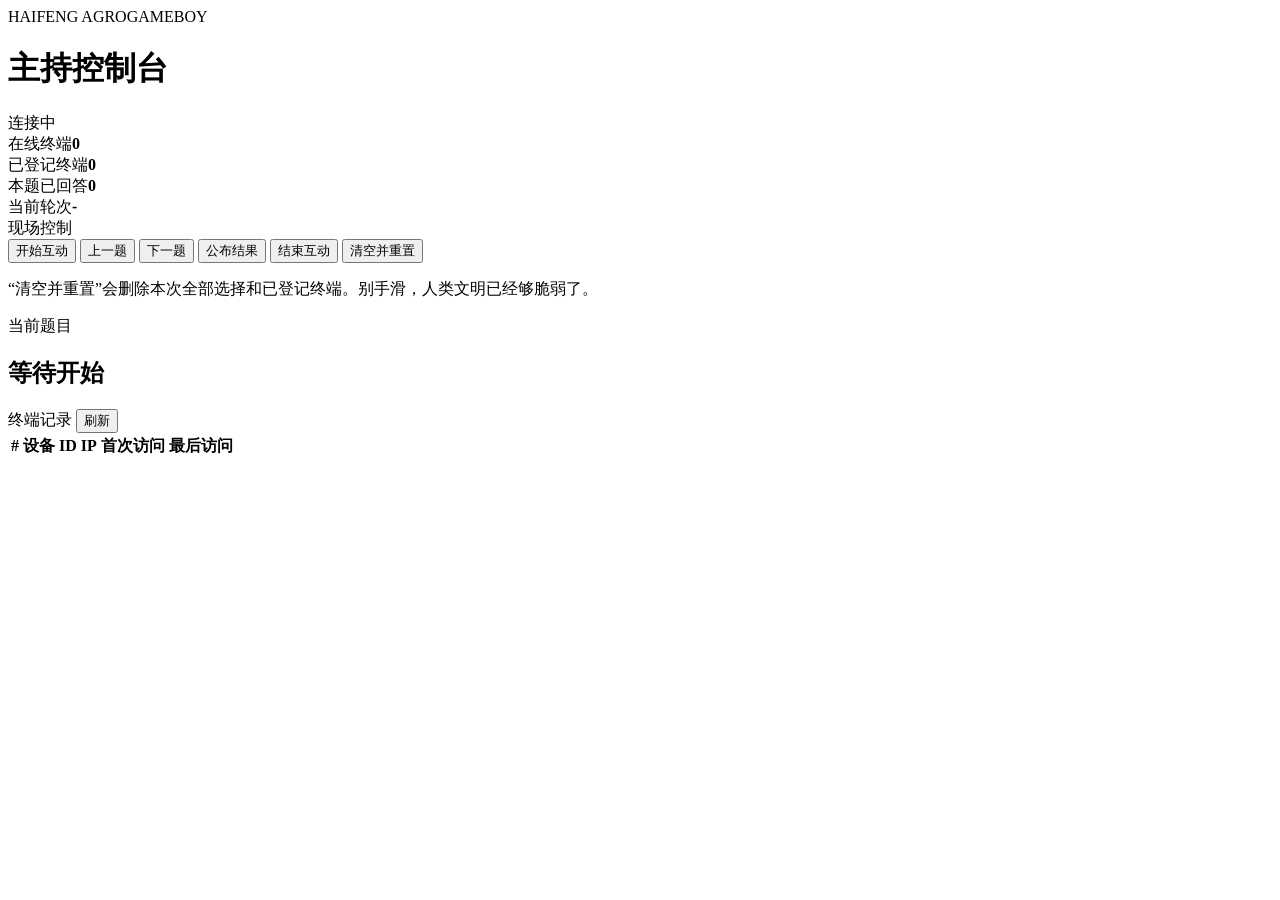
==== static/admin.html @ 6596d3aa "Add presenter admin console" ====
<!doctype html>
<html lang="zh-CN">
<head>
  <meta charset="utf-8">
  <meta name="viewport" content="width=device-width, initial-scale=1">
  <title>AGROGAMEBOY 主持后台</title>
  <link rel="stylesheet" href="/static/style.css">
</head>
<body class="admin-body">
  <main class="admin-shell">
    <header class="admin-header">
      <div>
        <div class="eyebrow">HAIFENG AGROGAMEBOY</div>
        <h1>主持控制台</h1>
      </div>
      <div id="adminConnection" class="status-pill">连接中</div>
    </header>

    <section class="metric-grid">
      <div class="metric-card"><span>在线终端</span><strong id="onlineCount">0</strong></div>
      <div class="metric-card"><span>已登记终端</span><strong id="registeredCount">0</strong></div>
      <div class="metric-card"><span>本题已回答</span><strong id="answeredCount">0</strong></div>
      <div class="metric-card"><span>当前轮次</span><strong id="questionNo">-</strong></div>
    </section>

    <section class="admin-grid">
      <div class="panel">
        <div class="panel-title">现场控制</div>
        <div class="button-grid">
          <button class="admin-btn primary" data-action="start">开始互动</button>
          <button class="admin-btn" data-action="prev">上一题</button>
          <button class="admin-btn" data-action="next">下一题</button>
          <button class="admin-btn accent" id="revealBtn" data-action="reveal">公布结果</button>
          <button class="admin-btn" data-action="finish">结束互动</button>
          <button class="admin-btn danger" data-action="reset">清空并重置</button>
        </div>
        <p class="admin-note">“清空并重置”会删除本次全部选择和已登记终端。别手滑，人类文明已经够脆弱了。</p>
      </div>

      <div class="panel">
        <div class="panel-title">当前题目</div>
        <h2 id="adminQuestionTitle">等待开始</h2>
        <p id="adminQuestionSubtitle" class="subtitle"></p>
        <div id="adminBars" class="admin-bars"></div>
      </div>
    </section>

    <section class="panel devices-panel">
      <div class="panel-title row-between">
        <span>终端记录</span>
        <button id="refreshDevices" class="mini-btn">刷新</button>
      </div>
      <div class="table-wrap">
        <table>
          <thead><tr><th>#</th><th>设备 ID</th><th>IP</th><th>首次访问</th><th>最后访问</th></tr></thead>
          <tbody id="devicesBody"></tbody>
        </table>
      </div>
    </section>
  </main>
  <script src="/static/admin.js"></script>
</body>
</html>
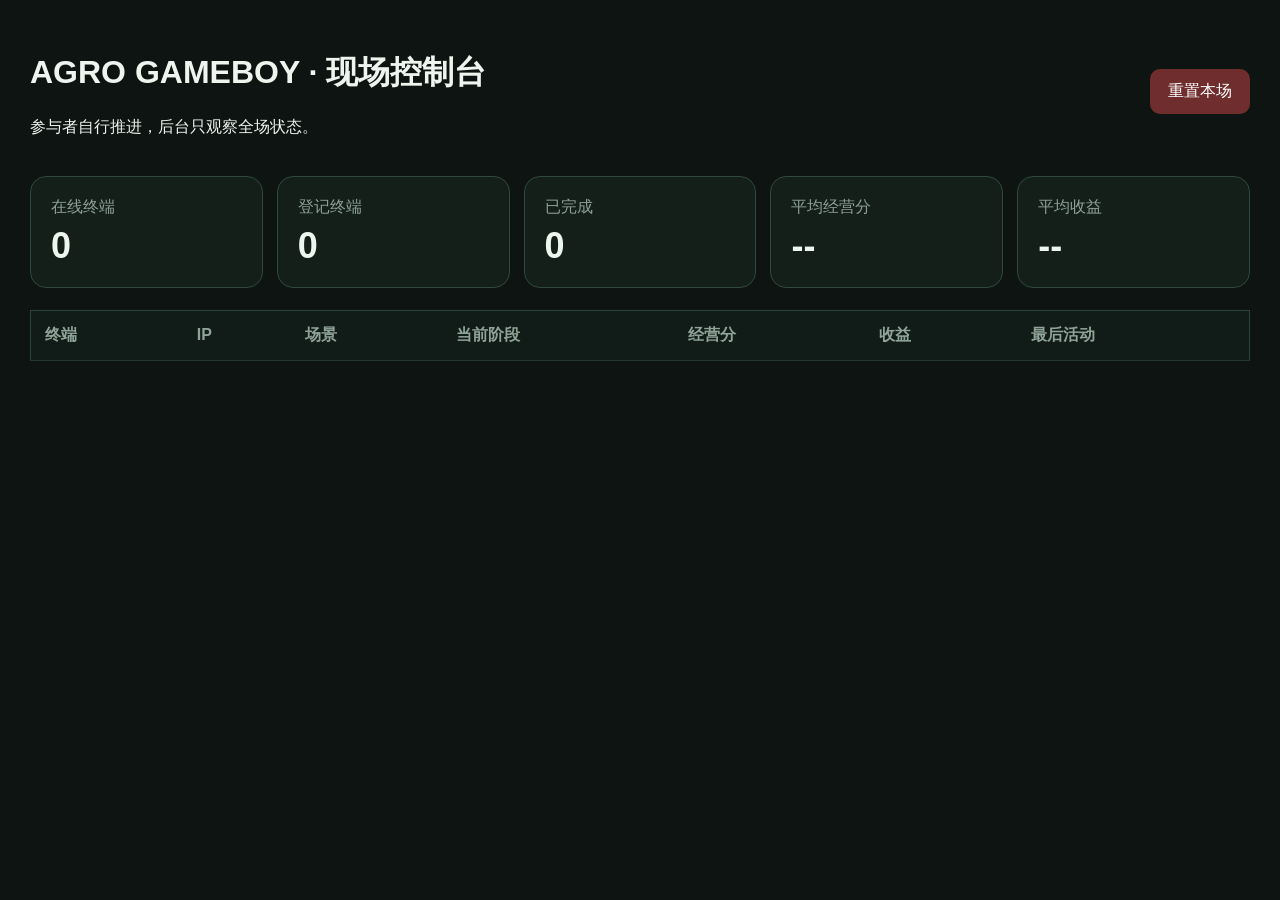
==== commit 0430452a: "simplify admin into live observer dashboard" ====
--- a/static/admin.html
+++ b/static/admin.html
@@ -1,63 +1 @@
-<!doctype html>
-<html lang="zh-CN">
-<head>
-  <meta charset="utf-8">
-  <meta name="viewport" content="width=device-width, initial-scale=1">
-  <title>AGROGAMEBOY 主持后台</title>
-  <link rel="stylesheet" href="/static/style.css">
-</head>
-<body class="admin-body">
-  <main class="admin-shell">
-    <header class="admin-header">
-      <div>
-        <div class="eyebrow">HAIFENG AGROGAMEBOY</div>
-        <h1>主持控制台</h1>
-      </div>
-      <div id="adminConnection" class="status-pill">连接中</div>
-    </header>
-
-    <section class="metric-grid">
-      <div class="metric-card"><span>在线终端</span><strong id="onlineCount">0</strong></div>
-      <div class="metric-card"><span>已登记终端</span><strong id="registeredCount">0</strong></div>
-      <div class="metric-card"><span>本题已回答</span><strong id="answeredCount">0</strong></div>
-      <div class="metric-card"><span>当前轮次</span><strong id="questionNo">-</strong></div>
-    </section>
-
-    <section class="admin-grid">
-      <div class="panel">
-        <div class="panel-title">现场控制</div>
-        <div class="button-grid">
-          <button class="admin-btn primary" data-action="start">开始互动</button>
-          <button class="admin-btn" data-action="prev">上一题</button>
-          <button class="admin-btn" data-action="next">下一题</button>
-          <button class="admin-btn accent" id="revealBtn" data-action="reveal">公布结果</button>
-          <button class="admin-btn" data-action="finish">结束互动</button>
-          <button class="admin-btn danger" data-action="reset">清空并重置</button>
-        </div>
-        <p class="admin-note">“清空并重置”会删除本次全部选择和已登记终端。别手滑，人类文明已经够脆弱了。</p>
-      </div>
-
-      <div class="panel">
-        <div class="panel-title">当前题目</div>
-        <h2 id="adminQuestionTitle">等待开始</h2>
-        <p id="adminQuestionSubtitle" class="subtitle"></p>
-        <div id="adminBars" class="admin-bars"></div>
-      </div>
-    </section>
-
-    <section class="panel devices-panel">
-      <div class="panel-title row-between">
-        <span>终端记录</span>
-        <button id="refreshDevices" class="mini-btn">刷新</button>
-      </div>
-      <div class="table-wrap">
-        <table>
-          <thead><tr><th>#</th><th>设备 ID</th><th>IP</th><th>首次访问</th><th>最后访问</th></tr></thead>
-          <tbody id="devicesBody"></tbody>
-        </table>
-      </div>
-    </section>
-  </main>
-  <script src="/static/admin.js"></script>
-</body>
-</html>
+<!doctype html><html lang="zh-CN"><head><meta charset="utf-8"><meta name="viewport" content="width=device-width,initial-scale=1"><title>AGRO GAMEBOY 后台</title><link rel="stylesheet" href="/static/style.css"></head><body class="admin-page"><main class="admin"><div class="admin-head"><div><h1>AGRO GAMEBOY · 现场控制台</h1><p>参与者自行推进，后台只观察全场状态。</p></div><button id="resetBtn" class="danger">重置本场</button></div><section class="stats"><div class="stat"><span>在线终端</span><b id="online">0</b></div><div class="stat"><span>登记终端</span><b id="total">0</b></div><div class="stat"><span>已完成</span><b id="done">0</b></div><div class="stat"><span>平均经营分</span><b id="avgScore">--</b></div><div class="stat"><span>平均收益</span><b id="avgProfit">--</b></div></section><table class="device-table"><thead><tr><th>终端</th><th>IP</th><th>场景</th><th>当前阶段</th><th>经营分</th><th>收益</th><th>最后活动</th></tr></thead><tbody id="rows"></tbody></table></main><script src="/static/admin.js"></script></body></html>
--- a/static/style.css
+++ b/static/style.css
@@ -0,0 +1,2 @@
+*{box-sizing:border-box}html,body{margin:0;width:100%;height:100%;font-family:Inter,"Microsoft YaHei",sans-serif;background:#0f1714;color:#edf5ef;overflow:hidden}button,input{font:inherit}.shell{height:100vh;display:grid;grid-template-rows:82px 1fr 92px;background:radial-gradient(circle at 30% 10%,#183126 0,#101a16 38%,#0a100e 100%)}header,footer{display:flex;align-items:center;justify-content:space-between;padding:0 36px;border-color:#284236;border-style:solid;border-width:0 0 1px}header b{font-size:26px;letter-spacing:2px;color:#8ed0a9}header span{margin-left:24px;color:#a9bbb1;font-size:18px}#stageTag{padding:10px 18px;border:1px solid #3d6550;border-radius:999px;color:#c7e7d2;background:#183125}footer{border-width:1px 0 0}.grid{display:grid;grid-template-columns:1fr 470px;gap:24px;padding:24px;min-height:0}.field-wrap{position:relative;min-height:0}.field{height:100%;display:grid;grid-template-columns:1fr 1fr;grid-template-rows:1fr 1fr;gap:12px;padding:18px;border:1px solid #31503f;border-radius:22px;background:linear-gradient(145deg,#182b21,#0f1915);box-shadow:inset 0 0 70px #06100b}.zone{position:relative;border:1px solid #42624f;border-radius:18px;background:linear-gradient(135deg,#375b34 0%,#26472d 45%,#1c3425 100%);color:#fff;text-align:left;padding:24px;overflow:hidden;transition:.18s transform,.18s border,.18s box-shadow;touch-action:manipulation}.zone:before{content:"";position:absolute;inset:0;background:repeating-linear-gradient(24deg,transparent 0 12px,rgba(255,255,255,.035) 13px 15px),linear-gradient(90deg,rgba(191,128,51,.35) 0 var(--stress),transparent var(--stress));pointer-events:none}.zone.sel{border:2px solid #9bd6ad;transform:scale(.988);box-shadow:0 0 0 3px rgba(155,214,173,.08),inset 0 0 28px rgba(255,255,255,.04)}.zone-name{position:relative;z-index:1;display:block;font-size:34px;font-weight:700}.zone-ndvi,.zone-risk{position:relative;z-index:1;display:inline-block;margin:18px 18px 0 0;padding:7px 12px;border-radius:8px;background:#0d1813aa;color:#dcece2;font-size:17px}.hint{position:absolute;left:50%;bottom:24px;transform:translateX(-50%);padding:10px 18px;border-radius:999px;background:#07100ddd;color:#cfe2d6;border:1px solid #365443}.hint.flash{background:#7a4c14;color:#fff}aside{display:grid;grid-template-rows:auto auto 1fr;gap:14px;min-height:0}.panel{border:1px solid #2f4a3c;border-radius:18px;background:#121d18e8;padding:20px;overflow:auto}.panel h3{margin:0 0 16px;font-size:20px}.metric,.resource{display:flex;align-items:baseline;justify-content:space-between;padding:9px 0;border-bottom:1px solid #23392e}.metric span,.resource span{color:#9db0a5}.metric b,.resource b{font-size:27px;color:#eaf6ee}.resource small{color:#789083;margin-left:6px}.note,.weather{color:#9eb2a6;line-height:1.6}.warning{color:#f1b56c}.action-panel label{display:block;margin:18px 0;color:#b8cbbf}.action-panel label b{float:right;color:#e6f6eb}.action-panel input[type=range]{width:100%;height:34px;accent-color:#77bd91;margin-top:8px}.ghost,.choice3 button,.event-actions button{border:1px solid #3d654f;background:#18291f;color:#eaf5ee;border-radius:12px;padding:13px 14px;cursor:pointer}.ghost{width:100%}.choice3,.event-actions{display:grid;gap:10px;margin-top:16px}.choice3{grid-template-columns:1fr}.choice3 button.active,.event-actions button.active{background:#315f45;border-color:#8dcba3;box-shadow:0 0 0 2px rgba(141,203,163,.12)}.compare{display:grid;grid-template-columns:1fr 1fr;gap:10px}.compare div{padding:12px;border-radius:12px;background:#0d1512}.compare span,.compare b{display:block}.compare span{color:#83998d;font-size:13px;margin-top:5px}.compare b{margin:4px 0 9px}.score{font-size:68px;font-weight:800;color:#94d2aa;line-height:1}.result-grid{display:grid;grid-template-columns:1fr 1fr;gap:9px;margin-top:18px}.result-grid div{padding:12px;background:#0c1511;border-radius:10px}.result-grid span{display:block;color:#84998d;font-size:12px}.result-grid b{display:block;margin-top:5px;font-size:17px}#progressText{font-size:18px;color:#91a79a}.primary{min-width:310px;padding:17px 30px;border:0;border-radius:14px;background:#78bb90;color:#0a1610;font-size:21px;font-weight:800;cursor:pointer}.primary:disabled{opacity:.4}.admin-page{overflow:auto;background:#0d1411}.admin{max-width:1500px;margin:0 auto;padding:30px}.admin-head{display:flex;justify-content:space-between;align-items:center}.stats{display:grid;grid-template-columns:repeat(5,1fr);gap:14px;margin:22px 0}.stat{padding:20px;border:1px solid #2f4a3c;border-radius:16px;background:#141f1a}.stat span{display:block;color:#8da096}.stat b{display:block;font-size:36px;margin-top:7px}.device-table{width:100%;border-collapse:collapse;background:#111b17;border:1px solid #2c4538}.device-table th,.device-table td{padding:14px;border-bottom:1px solid #23372d;text-align:left}.device-table th{color:#8fa398}.pill{padding:5px 9px;border-radius:999px;background:#243a2f}.danger{background:#6f2d2d;color:white;border:0;border-radius:10px;padding:12px 18px}
+@media(max-width:1100px){.grid{grid-template-columns:1fr 390px}.zone-name{font-size:27px}}
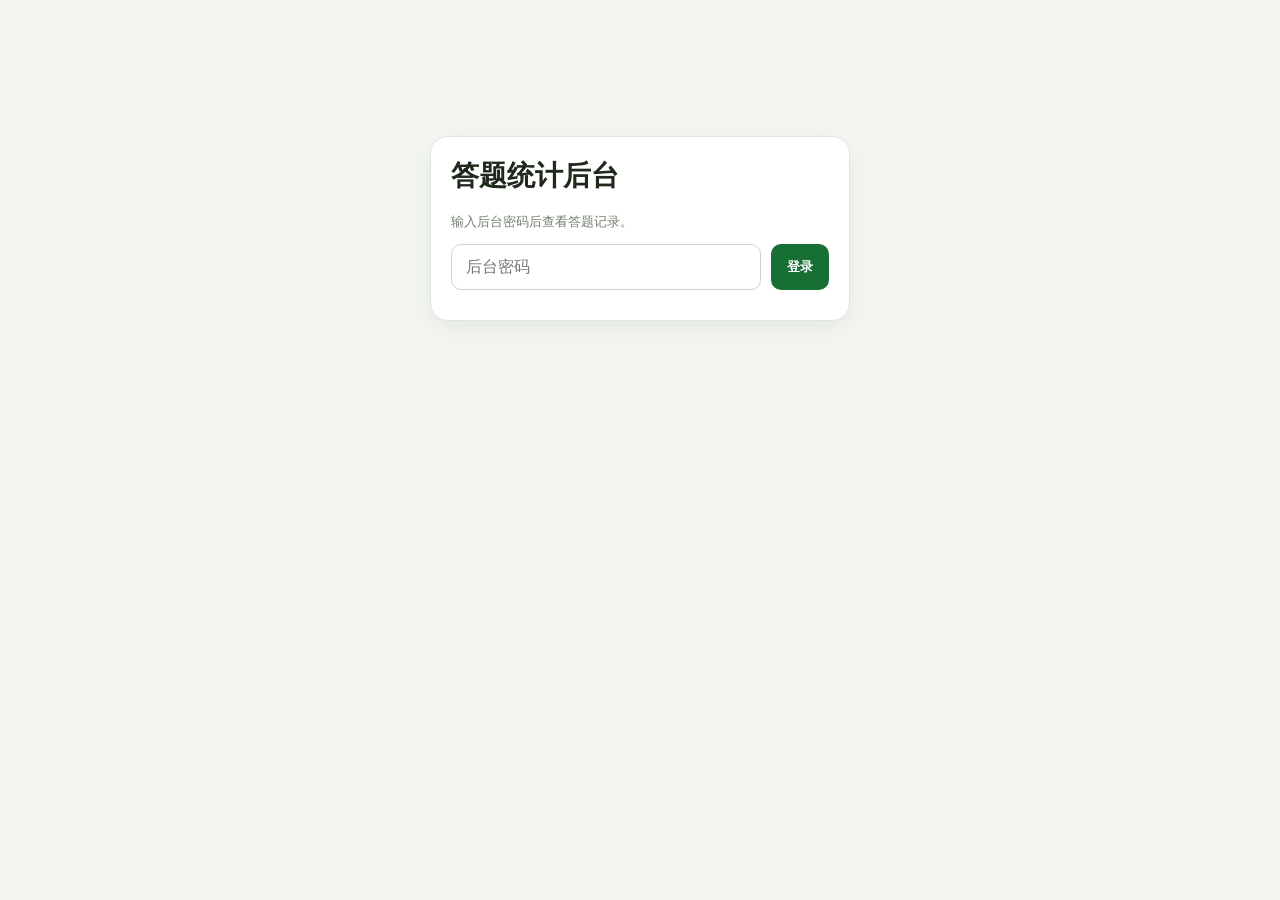
==== commit 0085252e: "Add password-protected quiz admin dashboard" ====
--- a/static/admin.html
+++ b/static/admin.html
@@ -1 +1,3 @@
-<!doctype html><html lang="zh-CN"><head><meta charset="utf-8"><meta name="viewport" content="width=device-width,initial-scale=1"><title>AGRO GAMEBOY 后台</title><link rel="stylesheet" href="/static/style.css"></head><body class="admin-page"><main class="admin"><div class="admin-head"><div><h1>AGRO GAMEBOY · 现场控制台</h1><p>参与者自行推进，后台只观察全场状态。</p></div><button id="resetBtn" class="danger">重置本场</button></div><section class="stats"><div class="stat"><span>在线终端</span><b id="online">0</b></div><div class="stat"><span>登记终端</span><b id="total">0</b></div><div class="stat"><span>已完成</span><b id="done">0</b></div><div class="stat"><span>平均经营分</span><b id="avgScore">--</b></div><div class="stat"><span>平均收益</span><b id="avgProfit">--</b></div></section><table class="device-table"><thead><tr><th>终端</th><th>IP</th><th>场景</th><th>当前阶段</th><th>经营分</th><th>收益</th><th>最后活动</th></tr></thead><tbody id="rows"></tbody></table></main><script src="/static/admin.js"></script></body></html>+<!doctype html><html lang="zh-CN"><head><meta charset="utf-8"><meta name="viewport" content="width=device-width,initial-scale=1"><title>答题统计后台</title><style>
+*{box-sizing:border-box}body{margin:0;font-family:"Microsoft YaHei",sans-serif;background:#f4f6f2;color:#1f2a1d}.wrap{max-width:1200px;margin:0 auto;padding:28px 18px}.card{background:#fff;border:1px solid #dfe7dc;border-radius:18px;box-shadow:0 8px 24px #26382012;padding:20px;margin-bottom:18px}h1{margin:0 0 18px;font-size:28px}.login{max-width:420px;margin:12vh auto}.row{display:flex;gap:10px}input{flex:1;padding:13px 14px;border:1px solid #cbd8c8;border-radius:10px;font-size:16px}button,a.btn{border:0;border-radius:10px;padding:12px 16px;background:#176f35;color:#fff;font-weight:700;cursor:pointer;text-decoration:none;display:inline-block}.muted{color:#74806f;font-size:13px}.stats{display:grid;grid-template-columns:repeat(5,1fr);gap:12px}.stat{padding:16px;border-radius:14px;background:#f4faf4}.stat b{display:block;font-size:30px;margin-top:6px}.toolbar{display:flex;justify-content:space-between;align-items:center;gap:12px;flex-wrap:wrap}.tablebox{overflow:auto}table{width:100%;border-collapse:collapse;white-space:nowrap}th,td{padding:11px 10px;border-bottom:1px solid #edf1eb;text-align:left;font-size:14px}th{background:#f7f9f6;position:sticky;top:0}.tag{padding:4px 9px;border-radius:999px;background:#e8f5eb;color:#176f35;font-weight:700}.err{color:#b42318;margin-top:10px}dialog{border:0;border-radius:16px;max-width:760px;width:92%;padding:0;box-shadow:0 20px 60px #0005}dialog .inner{padding:22px}pre{white-space:pre-wrap;background:#f6f7f5;padding:14px;border-radius:10px;max-height:60vh;overflow:auto}@media(max-width:850px){.stats{grid-template-columns:repeat(2,1fr)}}
+</style></head><body><div class="wrap"><section id="login" class="card login"><h1>答题统计后台</h1><p class="muted">输入后台密码后查看答题记录。</p><div class="row"><input id="pwd" type="password" placeholder="后台密码"><button id="loginBtn">登录</button></div><div id="err" class="err"></div></section><main id="main" hidden><div class="toolbar"><h1>农业知识答题统计</h1><div><a class="btn" href="/api/admin/export.csv">导出 CSV</a> <button id="logout">退出</button></div></div><section class="card"><div class="stats"><div class="stat">答题次数<b id="total">0</b></div><div class="stat">独立 IP<b id="ips">0</b></div><div class="stat">平均分<b id="avgScore">-</b></div><div class="stat">平均正确率<b id="avgRate">-</b></div><div class="stat">满分次数<b id="perfect">0</b></div></div></section><section class="card"><div class="toolbar"><b>最近 500 条记录</b><span class="muted">点击一行可查看逐题答案</span></div><div class="tablebox"><table><thead><tr><th>时间</th><th>IP</th><th>得分</th><th>答对</th><th>正确率</th><th>等级</th><th>浏览器</th></tr></thead><tbody id="rows"></tbody></table></div></section></main></div><dialog id="detail"><div class="inner"><div class="toolbar"><h3>答题详情</h3><button id="close">关闭</button></div><pre id="detailText"></pre></div></dialog><script src="/static/admin.js"></script></body></html>
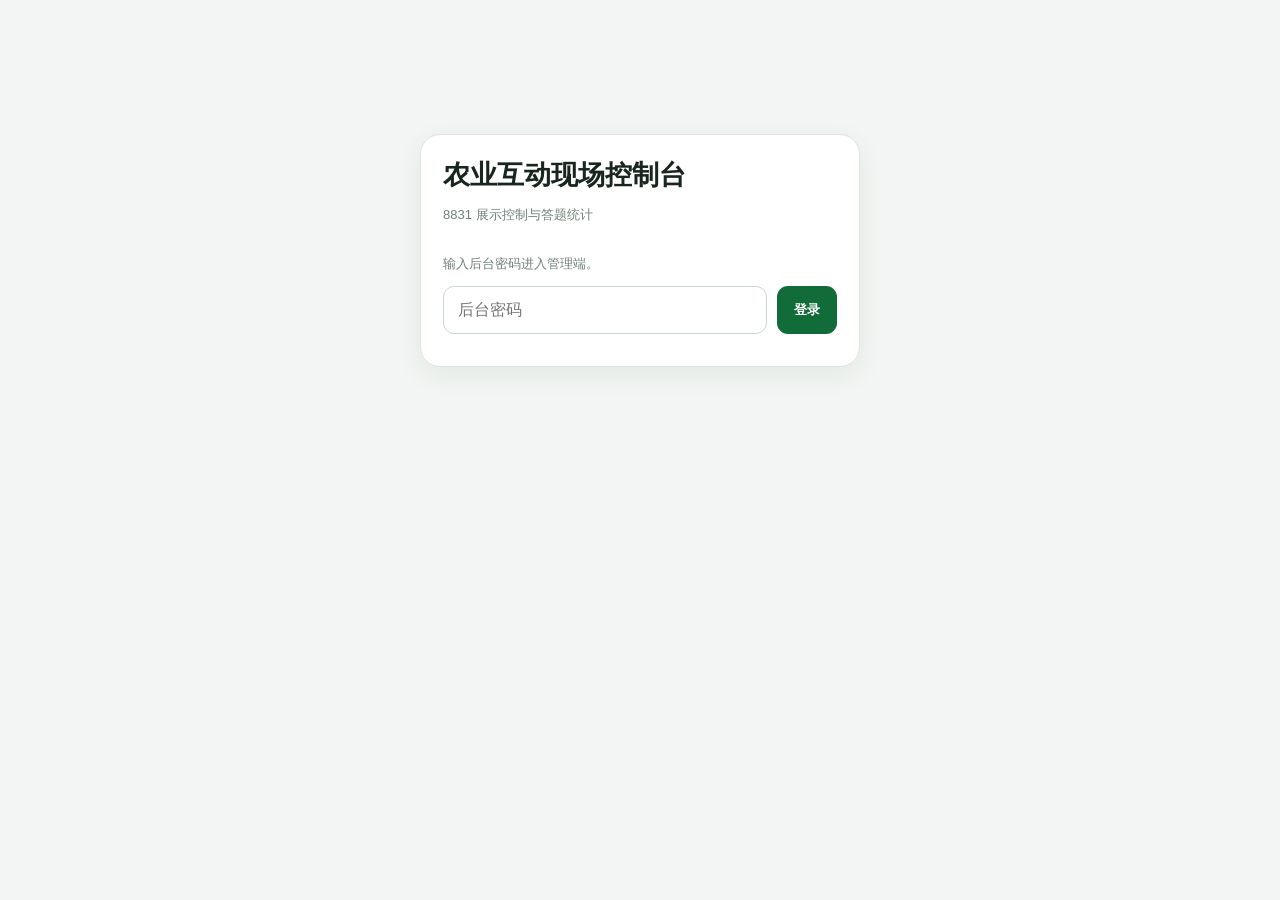
==== commit 3e962070: "升级管理端为现场互动控制台" ====
--- a/static/admin.html
+++ b/static/admin.html
@@ -1,3 +1,41 @@
-<!doctype html><html lang="zh-CN"><head><meta charset="utf-8"><meta name="viewport" content="width=device-width,initial-scale=1"><title>答题统计后台</title><style>
-*{box-sizing:border-box}body{margin:0;font-family:"Microsoft YaHei",sans-serif;background:#f4f6f2;color:#1f2a1d}.wrap{max-width:1200px;margin:0 auto;padding:28px 18px}.card{background:#fff;border:1px solid #dfe7dc;border-radius:18px;box-shadow:0 8px 24px #26382012;padding:20px;margin-bottom:18px}h1{margin:0 0 18px;font-size:28px}.login{max-width:420px;margin:12vh auto}.row{display:flex;gap:10px}input{flex:1;padding:13px 14px;border:1px solid #cbd8c8;border-radius:10px;font-size:16px}button,a.btn{border:0;border-radius:10px;padding:12px 16px;background:#176f35;color:#fff;font-weight:700;cursor:pointer;text-decoration:none;display:inline-block}.muted{color:#74806f;font-size:13px}.stats{display:grid;grid-template-columns:repeat(5,1fr);gap:12px}.stat{padding:16px;border-radius:14px;background:#f4faf4}.stat b{display:block;font-size:30px;margin-top:6px}.toolbar{display:flex;justify-content:space-between;align-items:center;gap:12px;flex-wrap:wrap}.tablebox{overflow:auto}table{width:100%;border-collapse:collapse;white-space:nowrap}th,td{padding:11px 10px;border-bottom:1px solid #edf1eb;text-align:left;font-size:14px}th{background:#f7f9f6;position:sticky;top:0}.tag{padding:4px 9px;border-radius:999px;background:#e8f5eb;color:#176f35;font-weight:700}.err{color:#b42318;margin-top:10px}dialog{border:0;border-radius:16px;max-width:760px;width:92%;padding:0;box-shadow:0 20px 60px #0005}dialog .inner{padding:22px}pre{white-space:pre-wrap;background:#f6f7f5;padding:14px;border-radius:10px;max-height:60vh;overflow:auto}@media(max-width:850px){.stats{grid-template-columns:repeat(2,1fr)}}
-</style></head><body><div class="wrap"><section id="login" class="card login"><h1>答题统计后台</h1><p class="muted">输入后台密码后查看答题记录。</p><div class="row"><input id="pwd" type="password" placeholder="后台密码"><button id="loginBtn">登录</button></div><div id="err" class="err"></div></section><main id="main" hidden><div class="toolbar"><h1>农业知识答题统计</h1><div><a class="btn" href="/api/admin/export.csv">导出 CSV</a> <button id="logout">退出</button></div></div><section class="card"><div class="stats"><div class="stat">答题次数<b id="total">0</b></div><div class="stat">独立 IP<b id="ips">0</b></div><div class="stat">平均分<b id="avgScore">-</b></div><div class="stat">平均正确率<b id="avgRate">-</b></div><div class="stat">满分次数<b id="perfect">0</b></div></div></section><section class="card"><div class="toolbar"><b>最近 500 条记录</b><span class="muted">点击一行可查看逐题答案</span></div><div class="tablebox"><table><thead><tr><th>时间</th><th>IP</th><th>得分</th><th>答对</th><th>正确率</th><th>等级</th><th>浏览器</th></tr></thead><tbody id="rows"></tbody></table></div></section></main></div><dialog id="detail"><div class="inner"><div class="toolbar"><h3>答题详情</h3><button id="close">关闭</button></div><pre id="detailText"></pre></div></dialog><script src="/static/admin.js"></script></body></html>+<!doctype html>
+<html lang="zh-CN">
+<head>
+<meta charset="utf-8">
+<meta name="viewport" content="width=device-width,initial-scale=1">
+<title>农业互动现场控制台</title>
+<style>
+*{box-sizing:border-box}body{margin:0;font-family:"Microsoft YaHei","PingFang SC",sans-serif;background:#f2f5f3;color:#19261f}.wrap{max-width:1280px;margin:0 auto;padding:26px 20px 46px}.card{background:#fff;border:1px solid #dce6df;border-radius:20px;box-shadow:0 8px 28px #17392310;padding:22px;margin-bottom:18px}.login{max-width:440px;margin:12vh auto}.login-brand{display:flex;align-items:center;gap:14px;margin-bottom:18px}.login-brand img{height:58px;max-width:92px;object-fit:contain}.login h1{margin:0;font-size:27px}.row{display:flex;gap:10px}input{flex:1;padding:14px;border:1px solid #cbd8cf;border-radius:11px;font-size:16px}button,a.btn{border:0;border-radius:11px;padding:12px 17px;background:#126c3a;color:#fff;font-weight:800;cursor:pointer;text-decoration:none;display:inline-flex;align-items:center;justify-content:center;gap:7px;font-family:inherit}button:hover,a.btn:hover{filter:brightness(1.05)}button:disabled{opacity:.45;cursor:not-allowed}.muted{color:#718078;font-size:13px}.err{color:#b42318;margin-top:10px}.top{display:flex;align-items:center;justify-content:space-between;gap:18px;margin-bottom:20px}.brand{display:flex;align-items:center;gap:16px}.brand-logos{display:flex;align-items:center;gap:10px}.brand-logos img{height:62px;width:78px;object-fit:contain}.brand h1{margin:0;font-size:29px}.brand p{margin:5px 0 0;color:#728078;font-size:13px}.actions{display:flex;gap:9px;flex-wrap:wrap}.control{padding:0;overflow:hidden}.control-head{padding:20px 22px;background:linear-gradient(100deg,#0c6338,#147b4a);color:#fff;display:flex;align-items:center;justify-content:space-between;gap:15px}.control-title{font-size:17px;font-weight:800}.live{display:flex;align-items:center;gap:9px;font-size:14px}.dot{width:10px;height:10px;border-radius:50%;background:#69f0ae;box-shadow:0 0 0 5px #69f0ae22,0 0 16px #69f0ae}.active-display{padding:22px;display:flex;align-items:center;justify-content:space-between;gap:18px;border-bottom:1px solid #e7eee9}.active-label{color:#738078;font-size:13px;margin-bottom:5px}.active-name{font-size:28px;font-weight:900;color:#145f37}.active-note{font-size:13px;color:#7b877f;text-align:right;line-height:1.7}.game-switch{display:grid;grid-template-columns:1fr 1fr;gap:14px;padding:20px 22px 22px}.game-btn{position:relative;padding:21px 22px;border-radius:17px;border:2px solid #dfe8e2;background:#f8faf8;color:#253129;text-align:left;cursor:pointer;min-height:126px;transition:.18s}.game-btn:hover{border-color:#8bb99e;background:#f4faf6}.game-btn b{display:block;font-size:21px;margin-bottom:8px}.game-btn span{font-size:14px;line-height:1.6;color:#68766d}.game-btn.active{border-color:#187344;background:#eaf6ef;box-shadow:0 0 0 4px #18734412}.game-btn.active b{color:#12683b}.game-btn.active:after{content:"正在展示";position:absolute;right:16px;top:15px;background:#176f42;color:#fff;border-radius:999px;padding:5px 10px;font-size:12px;font-weight:800}.danger-note{margin:0 22px 22px;padding:12px 15px;background:#fff8e8;border:1px solid #f0ddb1;border-radius:12px;color:#765c20;font-size:13px;line-height:1.65}.stats{display:grid;grid-template-columns:repeat(5,1fr);gap:12px}.stat{padding:17px;border-radius:15px;background:#f4faf6;border:1px solid #e6eee8}.stat b{display:block;font-size:31px;margin-top:7px;color:#135f37}.toolbar{display:flex;justify-content:space-between;align-items:center;gap:12px;flex-wrap:wrap}.tablebox{overflow:auto;max-height:520px}table{width:100%;border-collapse:collapse;white-space:nowrap}th,td{padding:11px 10px;border-bottom:1px solid #edf1ee;text-align:left;font-size:14px}th{background:#f7f9f7;position:sticky;top:0;z-index:2}.tag{padding:4px 9px;border-radius:999px;background:#e8f5eb;color:#176f35;font-weight:700}.toast{position:fixed;left:50%;top:24px;transform:translateX(-50%) translateY(-20px);opacity:0;pointer-events:none;background:#163f2a;color:#fff;padding:12px 20px;border-radius:999px;font-weight:800;box-shadow:0 10px 30px #0003;transition:.22s;z-index:20}.toast.show{opacity:1;transform:translateX(-50%) translateY(0)}dialog{border:0;border-radius:17px;max-width:780px;width:92%;padding:0;box-shadow:0 20px 60px #0005}dialog .inner{padding:22px}pre{white-space:pre-wrap;background:#f6f7f5;padding:14px;border-radius:10px;max-height:60vh;overflow:auto}@media(max-width:900px){.stats{grid-template-columns:repeat(2,1fr)}.game-switch{grid-template-columns:1fr}.top,.active-display{align-items:flex-start;flex-direction:column}.active-note{text-align:left}.brand-logos img{height:48px;width:60px}}
+</style>
+</head>
+<body>
+<div id="toast" class="toast"></div>
+<div class="wrap">
+<section id="login" class="card login">
+  <div class="login-brand"><div><h1>农业互动现场控制台</h1><p class="muted">8831 展示控制与答题统计</p></div></div>
+  <p class="muted">输入后台密码进入管理端。</p>
+  <div class="row"><input id="pwd" type="password" placeholder="后台密码"><button id="loginBtn">登录</button></div><div id="err" class="err"></div>
+</section>
+<main id="main" hidden>
+  <div class="top">
+    <div class="brand">
+      <div class="brand-logos"><img src="/static/assets/logo-haas.svg" alt="黑龙江省农业科学院"><img src="/static/assets/logo-arsi.svg" alt="农业遥感与信息研究所"></div>
+      <div><h1>农业互动现场控制台</h1><p>会议触摸屏 · 端口 8831</p></div>
+    </div>
+    <div class="actions"><a class="btn" href="/" target="_blank">打开参与端</a><a class="btn" href="/api/admin/export.csv">导出 CSV</a><button id="logout">退出</button></div>
+  </div>
+
+  <section class="card control">
+    <div class="control-head"><div class="control-title">现场展示控制</div><div class="live"><span class="dot"></span>8831 正在运行</div></div>
+    <div class="active-display"><div><div class="active-label">当前所有会议屏正在展示</div><div class="active-name" id="activeName">读取中…</div></div><div class="active-note">参与端每约 2 秒检查一次展示模式<br>后台切换后会自动刷新全部已打开页面</div></div>
+    <div id="gameSwitch" class="game-switch"></div>
+    <div class="danger-note"><b>注意：</b>切换方案会中断正在进行中的答题，并让所有已经打开 8831 的参与端自动刷新。请在主持人确认后再切换。</div>
+  </section>
+
+  <section class="card"><div class="toolbar"><b>答题统计总览</b><span class="muted">当前为两套互动的汇总数据</span></div><div class="stats" style="margin-top:15px"><div class="stat">答题次数<b id="total">0</b></div><div class="stat">独立 IP<b id="ips">0</b></div><div class="stat">平均分<b id="avgScore">-</b></div><div class="stat">平均正确率<b id="avgRate">-</b></div><div class="stat">满分次数<b id="perfect">0</b></div></div></section>
+  <section class="card"><div class="toolbar"><b>最近 500 条记录</b><span class="muted">点击一行查看逐题详情</span></div><div class="tablebox"><table><thead><tr><th>时间</th><th>IP</th><th>得分</th><th>答对</th><th>正确率</th><th>等级</th><th>浏览器</th></tr></thead><tbody id="rows"></tbody></table></div></section>
+</main>
+</div>
+<dialog id="detail"><div class="inner"><div class="toolbar"><h3>答题详情</h3><button id="close">关闭</button></div><pre id="detailText"></pre></div></dialog>
+<script src="/static/admin.js"></script>
+</body></html>
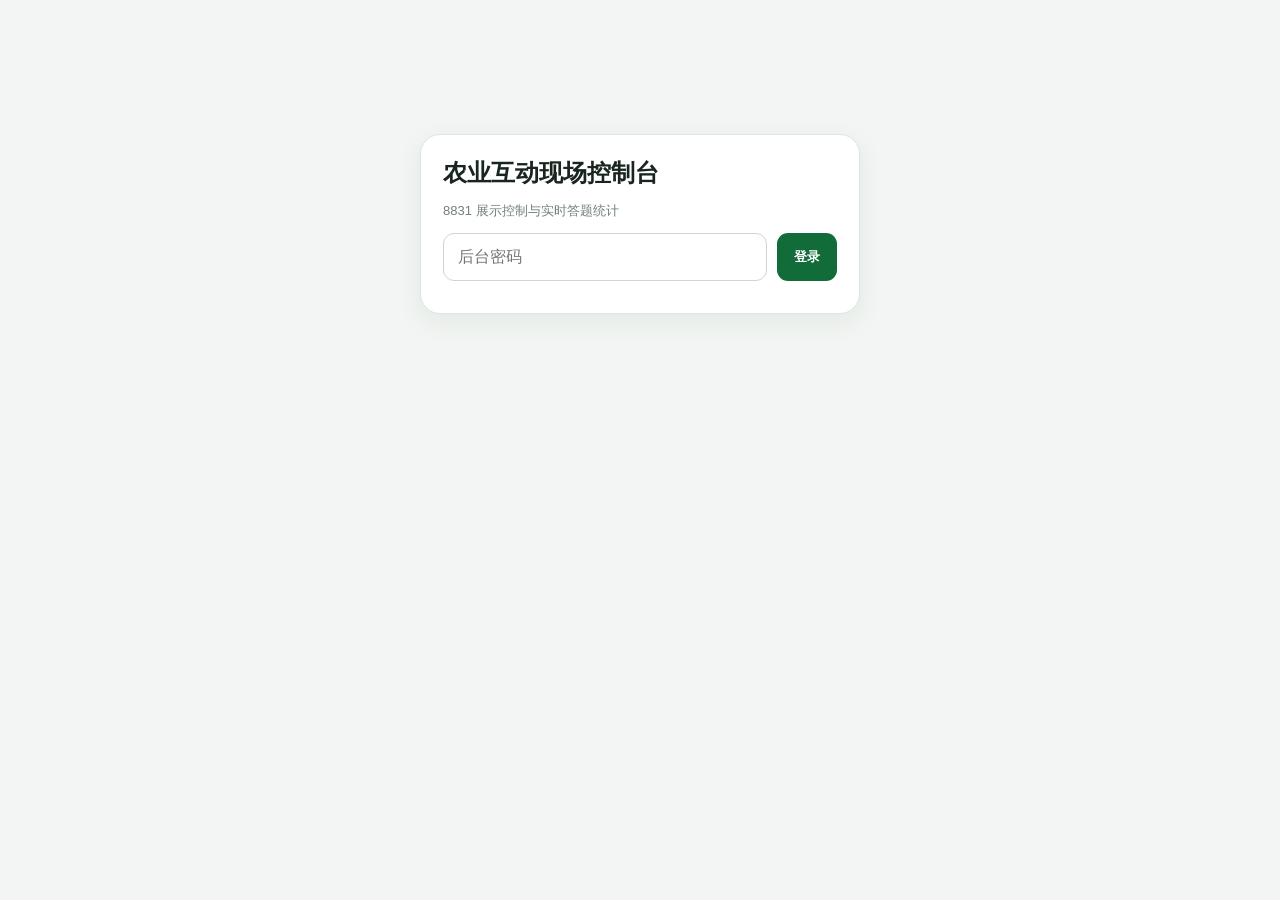
==== commit 6a7b69a5: "Show live terminal and run statistics" ====
--- a/static/admin.html
+++ b/static/admin.html
@@ -1,41 +1,3 @@
-<!doctype html>
-<html lang="zh-CN">
-<head>
-<meta charset="utf-8">
-<meta name="viewport" content="width=device-width,initial-scale=1">
-<title>农业互动现场控制台</title>
-<style>
-*{box-sizing:border-box}body{margin:0;font-family:"Microsoft YaHei","PingFang SC",sans-serif;background:#f2f5f3;color:#19261f}.wrap{max-width:1280px;margin:0 auto;padding:26px 20px 46px}.card{background:#fff;border:1px solid #dce6df;border-radius:20px;box-shadow:0 8px 28px #17392310;padding:22px;margin-bottom:18px}.login{max-width:440px;margin:12vh auto}.login-brand{display:flex;align-items:center;gap:14px;margin-bottom:18px}.login-brand img{height:58px;max-width:92px;object-fit:contain}.login h1{margin:0;font-size:27px}.row{display:flex;gap:10px}input{flex:1;padding:14px;border:1px solid #cbd8cf;border-radius:11px;font-size:16px}button,a.btn{border:0;border-radius:11px;padding:12px 17px;background:#126c3a;color:#fff;font-weight:800;cursor:pointer;text-decoration:none;display:inline-flex;align-items:center;justify-content:center;gap:7px;font-family:inherit}button:hover,a.btn:hover{filter:brightness(1.05)}button:disabled{opacity:.45;cursor:not-allowed}.muted{color:#718078;font-size:13px}.err{color:#b42318;margin-top:10px}.top{display:flex;align-items:center;justify-content:space-between;gap:18px;margin-bottom:20px}.brand{display:flex;align-items:center;gap:16px}.brand-logos{display:flex;align-items:center;gap:10px}.brand-logos img{height:62px;width:78px;object-fit:contain}.brand h1{margin:0;font-size:29px}.brand p{margin:5px 0 0;color:#728078;font-size:13px}.actions{display:flex;gap:9px;flex-wrap:wrap}.control{padding:0;overflow:hidden}.control-head{padding:20px 22px;background:linear-gradient(100deg,#0c6338,#147b4a);color:#fff;display:flex;align-items:center;justify-content:space-between;gap:15px}.control-title{font-size:17px;font-weight:800}.live{display:flex;align-items:center;gap:9px;font-size:14px}.dot{width:10px;height:10px;border-radius:50%;background:#69f0ae;box-shadow:0 0 0 5px #69f0ae22,0 0 16px #69f0ae}.active-display{padding:22px;display:flex;align-items:center;justify-content:space-between;gap:18px;border-bottom:1px solid #e7eee9}.active-label{color:#738078;font-size:13px;margin-bottom:5px}.active-name{font-size:28px;font-weight:900;color:#145f37}.active-note{font-size:13px;color:#7b877f;text-align:right;line-height:1.7}.game-switch{display:grid;grid-template-columns:1fr 1fr;gap:14px;padding:20px 22px 22px}.game-btn{position:relative;padding:21px 22px;border-radius:17px;border:2px solid #dfe8e2;background:#f8faf8;color:#253129;text-align:left;cursor:pointer;min-height:126px;transition:.18s}.game-btn:hover{border-color:#8bb99e;background:#f4faf6}.game-btn b{display:block;font-size:21px;margin-bottom:8px}.game-btn span{font-size:14px;line-height:1.6;color:#68766d}.game-btn.active{border-color:#187344;background:#eaf6ef;box-shadow:0 0 0 4px #18734412}.game-btn.active b{color:#12683b}.game-btn.active:after{content:"正在展示";position:absolute;right:16px;top:15px;background:#176f42;color:#fff;border-radius:999px;padding:5px 10px;font-size:12px;font-weight:800}.danger-note{margin:0 22px 22px;padding:12px 15px;background:#fff8e8;border:1px solid #f0ddb1;border-radius:12px;color:#765c20;font-size:13px;line-height:1.65}.stats{display:grid;grid-template-columns:repeat(5,1fr);gap:12px}.stat{padding:17px;border-radius:15px;background:#f4faf6;border:1px solid #e6eee8}.stat b{display:block;font-size:31px;margin-top:7px;color:#135f37}.toolbar{display:flex;justify-content:space-between;align-items:center;gap:12px;flex-wrap:wrap}.tablebox{overflow:auto;max-height:520px}table{width:100%;border-collapse:collapse;white-space:nowrap}th,td{padding:11px 10px;border-bottom:1px solid #edf1ee;text-align:left;font-size:14px}th{background:#f7f9f7;position:sticky;top:0;z-index:2}.tag{padding:4px 9px;border-radius:999px;background:#e8f5eb;color:#176f35;font-weight:700}.toast{position:fixed;left:50%;top:24px;transform:translateX(-50%) translateY(-20px);opacity:0;pointer-events:none;background:#163f2a;color:#fff;padding:12px 20px;border-radius:999px;font-weight:800;box-shadow:0 10px 30px #0003;transition:.22s;z-index:20}.toast.show{opacity:1;transform:translateX(-50%) translateY(0)}dialog{border:0;border-radius:17px;max-width:780px;width:92%;padding:0;box-shadow:0 20px 60px #0005}dialog .inner{padding:22px}pre{white-space:pre-wrap;background:#f6f7f5;padding:14px;border-radius:10px;max-height:60vh;overflow:auto}@media(max-width:900px){.stats{grid-template-columns:repeat(2,1fr)}.game-switch{grid-template-columns:1fr}.top,.active-display{align-items:flex-start;flex-direction:column}.active-note{text-align:left}.brand-logos img{height:48px;width:60px}}
-</style>
-</head>
-<body>
-<div id="toast" class="toast"></div>
-<div class="wrap">
-<section id="login" class="card login">
-  <div class="login-brand"><div><h1>农业互动现场控制台</h1><p class="muted">8831 展示控制与答题统计</p></div></div>
-  <p class="muted">输入后台密码进入管理端。</p>
-  <div class="row"><input id="pwd" type="password" placeholder="后台密码"><button id="loginBtn">登录</button></div><div id="err" class="err"></div>
-</section>
-<main id="main" hidden>
-  <div class="top">
-    <div class="brand">
-      <div class="brand-logos"><img src="/static/assets/logo-haas.svg" alt="黑龙江省农业科学院"><img src="/static/assets/logo-arsi.svg" alt="农业遥感与信息研究所"></div>
-      <div><h1>农业互动现场控制台</h1><p>会议触摸屏 · 端口 8831</p></div>
-    </div>
-    <div class="actions"><a class="btn" href="/" target="_blank">打开参与端</a><a class="btn" href="/api/admin/export.csv">导出 CSV</a><button id="logout">退出</button></div>
-  </div>
-
-  <section class="card control">
-    <div class="control-head"><div class="control-title">现场展示控制</div><div class="live"><span class="dot"></span>8831 正在运行</div></div>
-    <div class="active-display"><div><div class="active-label">当前所有会议屏正在展示</div><div class="active-name" id="activeName">读取中…</div></div><div class="active-note">参与端每约 2 秒检查一次展示模式<br>后台切换后会自动刷新全部已打开页面</div></div>
-    <div id="gameSwitch" class="game-switch"></div>
-    <div class="danger-note"><b>注意：</b>切换方案会中断正在进行中的答题，并让所有已经打开 8831 的参与端自动刷新。请在主持人确认后再切换。</div>
-  </section>
-
-  <section class="card"><div class="toolbar"><b>答题统计总览</b><span class="muted">当前为两套互动的汇总数据</span></div><div class="stats" style="margin-top:15px"><div class="stat">答题次数<b id="total">0</b></div><div class="stat">独立 IP<b id="ips">0</b></div><div class="stat">平均分<b id="avgScore">-</b></div><div class="stat">平均正确率<b id="avgRate">-</b></div><div class="stat">满分次数<b id="perfect">0</b></div></div></section>
-  <section class="card"><div class="toolbar"><b>最近 500 条记录</b><span class="muted">点击一行查看逐题详情</span></div><div class="tablebox"><table><thead><tr><th>时间</th><th>IP</th><th>得分</th><th>答对</th><th>正确率</th><th>等级</th><th>浏览器</th></tr></thead><tbody id="rows"></tbody></table></div></section>
-</main>
-</div>
-<dialog id="detail"><div class="inner"><div class="toolbar"><h3>答题详情</h3><button id="close">关闭</button></div><pre id="detailText"></pre></div></dialog>
-<script src="/static/admin.js"></script>
-</body></html>
+<!doctype html><html lang="zh-CN"><head><meta charset="utf-8"><meta name="viewport" content="width=device-width,initial-scale=1"><title>农业互动现场控制台</title><style>
+*{box-sizing:border-box}body{margin:0;font-family:"Microsoft YaHei","PingFang SC",sans-serif;background:#f2f5f3;color:#19261f}.wrap{max-width:1320px;margin:0 auto;padding:26px 20px 46px}.card{background:#fff;border:1px solid #dce6df;border-radius:20px;box-shadow:0 8px 28px #17392310;padding:22px;margin-bottom:18px}.login{max-width:440px;margin:12vh auto}h1{margin:0}.row{display:flex;gap:10px}input{flex:1;padding:14px;border:1px solid #cbd8cf;border-radius:11px;font-size:16px}button,a.btn{border:0;border-radius:11px;padding:12px 17px;background:#126c3a;color:#fff;font-weight:800;cursor:pointer;text-decoration:none;display:inline-flex;align-items:center;justify-content:center;font-family:inherit}.muted{color:#718078;font-size:13px}.err{color:#b42318;margin-top:10px}.top{display:flex;align-items:center;justify-content:space-between;gap:18px;margin-bottom:20px}.actions{display:flex;gap:9px;flex-wrap:wrap}.control{padding:0;overflow:hidden}.control-head{padding:20px 22px;background:linear-gradient(100deg,#0c6338,#147b4a);color:#fff;display:flex;align-items:center;justify-content:space-between}.active-display{padding:22px;display:flex;justify-content:space-between;gap:18px;border-bottom:1px solid #e7eee9}.active-name{font-size:28px;font-weight:900;color:#145f37}.game-switch{display:grid;grid-template-columns:1fr 1fr;gap:14px;padding:20px 22px}.game-btn{position:relative;padding:21px;border-radius:17px;border:2px solid #dfe8e2;background:#f8faf8;color:#253129;text-align:left;cursor:pointer}.game-btn b{display:block;font-size:21px;margin-bottom:7px}.game-btn span{color:#68766d}.game-btn.active{border-color:#187344;background:#eaf6ef}.game-btn.active:after{content:"正在展示";position:absolute;right:14px;top:14px;background:#176f42;color:white;border-radius:999px;padding:5px 10px;font-size:12px}.danger-note{margin:0 22px 22px;padding:12px 15px;background:#fff8e8;border:1px solid #f0ddb1;border-radius:12px;color:#765c20;font-size:13px}.stats{display:grid;grid-template-columns:repeat(7,1fr);gap:10px}.stat{padding:16px;border-radius:15px;background:#f4faf6;border:1px solid #e6eee8}.stat b{display:block;font-size:30px;margin-top:6px;color:#135f37}.toolbar{display:flex;justify-content:space-between;align-items:center;gap:12px;flex-wrap:wrap}.tablebox{overflow:auto;max-height:560px}table{width:100%;border-collapse:collapse;white-space:nowrap}th,td{padding:10px;border-bottom:1px solid #edf1ee;text-align:left;font-size:13px}th{background:#f7f9f7;position:sticky;top:0}.tag{padding:4px 9px;border-radius:999px;font-weight:800}.playing{background:#e8f5eb;color:#176f35}.finished{background:#e8f0ff;color:#2456a6}.abandoned{background:#fff1df;color:#9b5b00}.terminal{font-family:ui-monospace,Consolas,monospace}.toast{position:fixed;left:50%;top:24px;transform:translateX(-50%);background:#163f2a;color:#fff;padding:12px 20px;border-radius:999px;font-weight:800;display:none;z-index:20}.toast.show{display:block}dialog{border:0;border-radius:17px;max-width:820px;width:92%;padding:0;box-shadow:0 20px 60px #0005}dialog .inner{padding:22px}pre{white-space:pre-wrap;background:#f6f7f5;padding:14px;border-radius:10px;max-height:65vh;overflow:auto}@media(max-width:1000px){.stats{grid-template-columns:repeat(2,1fr)}.game-switch{grid-template-columns:1fr}.top,.active-display{flex-direction:column;align-items:flex-start}}
+</style></head><body><div id="toast" class="toast"></div><div class="wrap"><section id="login" class="card login"><h1>农业互动现场控制台</h1><p class="muted">8831 展示控制与实时答题统计</p><div class="row"><input id="pwd" type="password" placeholder="后台密码"><button id="loginBtn">登录</button></div><div id="err" class="err"></div></section><main id="main" hidden><div class="top"><div><h1>农业互动现场控制台</h1><p class="muted">触摸屏终端按本机浏览器永久 ID 区分，IP 仅作为网络来源</p></div><div class="actions"><a class="btn" href="/" target="_blank">打开参与端</a><a class="btn" href="/api/admin/export.csv">导出 CSV</a><button id="logout">退出</button></div></div><section class="card control"><div class="control-head"><b>现场展示控制</b><span>● 8831 正在运行</span></div><div class="active-display"><div><div class="muted">当前所有会议屏正在展示</div><div class="active-name" id="activeName">读取中…</div></div><div class="muted">切换后约 2 秒内全部参与端自动刷新</div></div><div id="gameSwitch" class="game-switch"></div><div class="danger-note"><b>注意：</b>切换方案会中断正在答题的页面。其已答进度不会消失，会在后台保留并在 90 秒无活动后显示为“未完成”。</div></section><section class="card"><div class="toolbar"><b>实时统计</b><span class="muted">开始答题即建档，每答一题更新一次</span></div><div class="stats" style="margin-top:15px"><div class="stat">总场次<b id="total">0</b></div><div class="stat">独立终端<b id="terminals">0</b></div><div class="stat">正在答题<b id="active">0</b></div><div class="stat">已完成<b id="finished">0</b></div><div class="stat">未完成<b id="abandoned">0</b></div><div class="stat">平均正确率<b id="avgRate">-</b></div><div class="stat">满分次数<b id="perfect">0</b></div></div></section><section class="card"><div class="toolbar"><b>最近 500 场</b><span class="muted">同一个 IP 下可同时出现多台不同终端，这是正常的</span></div><div class="tablebox"><table><thead><tr><th>开始时间</th><th>终端</th><th>IP</th><th>方案</th><th>状态</th><th>进度</th><th>答对</th><th>得分</th><th>正确率</th><th>最后活动</th></tr></thead><tbody id="rows"></tbody></table></div></section></main></div><dialog id="detail"><div class="inner"><div class="toolbar"><h3>答题详情</h3><button id="close">关闭</button></div><pre id="detailText"></pre></div></dialog><script src="/static/admin.js"></script></body></html>
